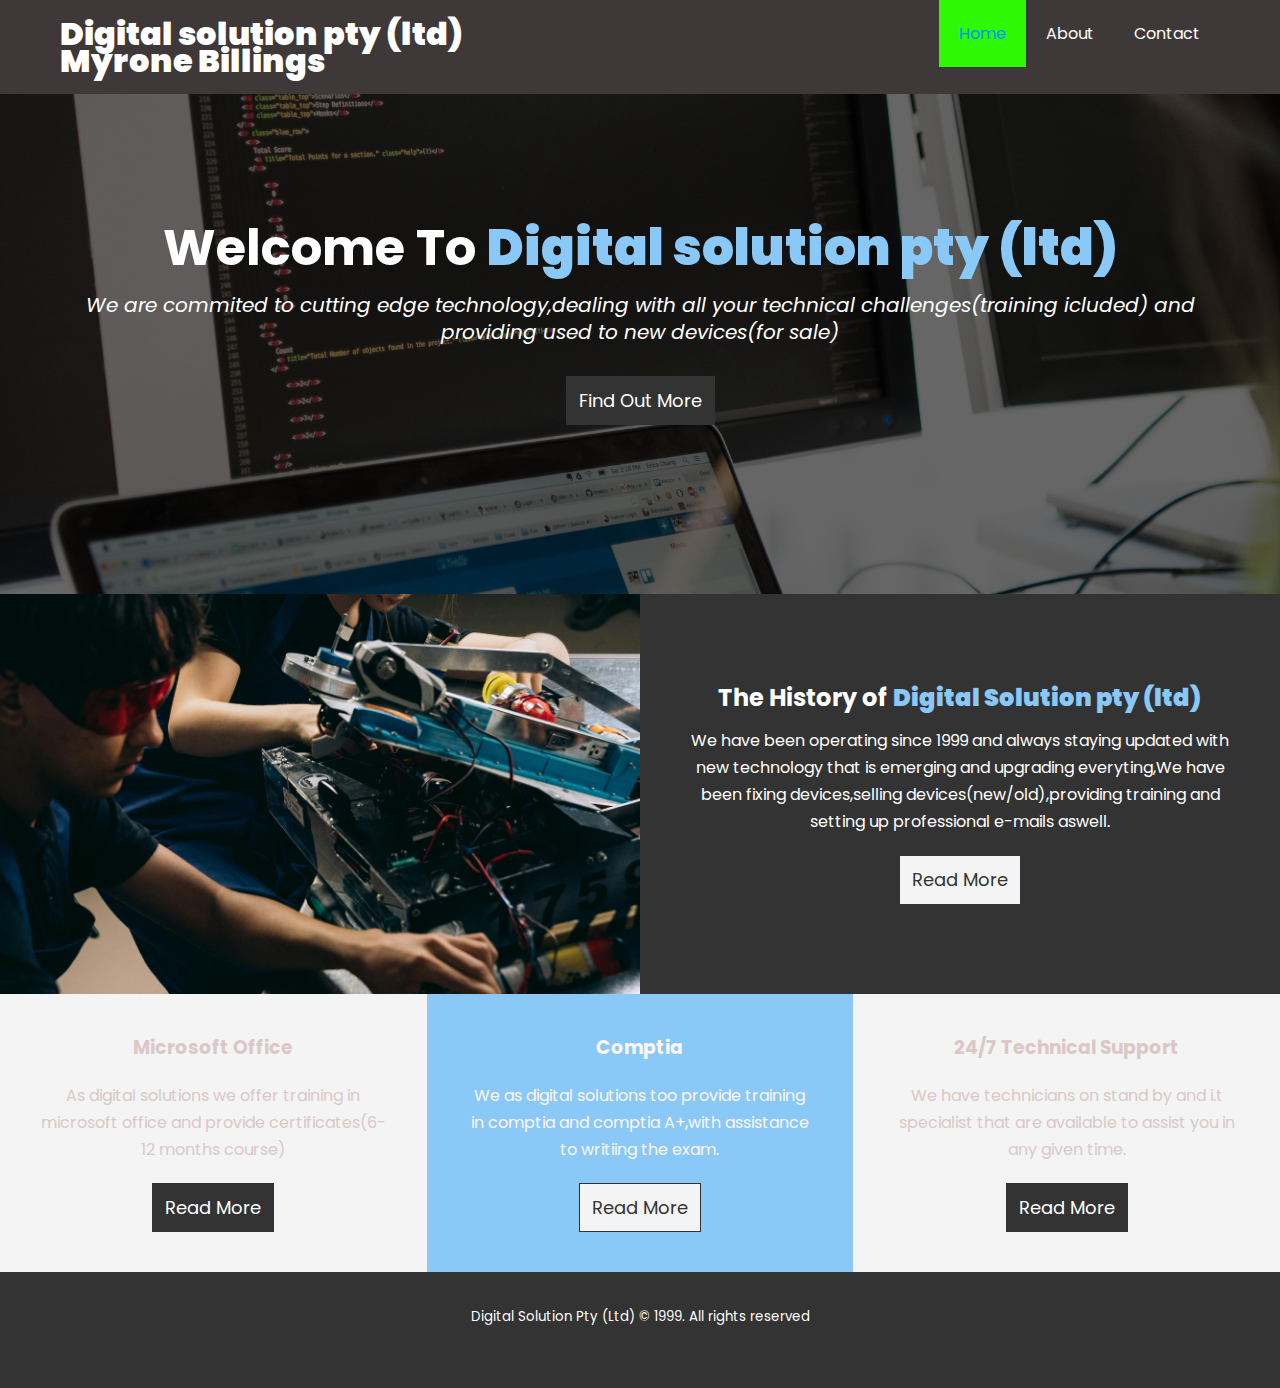
==== index.html @ f953b732 "Add files via upload" ====
<!DOCTYPE html>
<html lang="en">
<head>
    <meta charset="UTF-8">
    <meta http-equiv="X-UA-Compatible" content="IE=edge">
    <meta name="viewport" content="width=device-width, initial-scale=1.0">
    <link rel="stylesheet" href="https://cdnjs.cloudflare.com/ajax/libs/font-awesome/5.15.3/css/all.min.css" integrity="sha512-iBBXm8fW90+nuLcSKlbmrPcLa0OT92xO1BIsZ+ywDWZCvqsWgccV3gFoRBv0z+8dLJgyAHIhR35VZc2oM/gI1w==" crossorigin="anonymous" referrerpolicy="no-referrer" />
    <link rel="preconnect" href="https://fonts.googleapis.com">
    <link rel="preconnect" href="https://fonts.gstatic.com" crossorigin>
    <link href="https://fonts.googleapis.com/css2?family=Poppins:wght@300&display=swap" rel="stylesheet">
    <link rel="stylesheet" href="css/main.css">
    <title>Myrone Billings | Home</title>
</head>
<body>
    <header id="main-header">
        <nav>
            <div class="container">
                <h1 class="logo"><a href="index.html"><b>Digital solution pty (ltd)<br>Myrone Billings
                </b></a></h1>
                <ul class="navbar">
                    <li><a href="index.html" class="active">Home</a></li>
                    <li><a href="about.html">About</a></li>
                    <li><a href="contact.html">Contact</a></li>
                </ul>
            </div>
        </nav>
        <section id="banner">
            <div class="container">
                <h1 class="main-header">Welcome To <span class="text-primary"><b>Digital solution pty (ltd)</b></span></h1>
                <p class="lead"><i>We are commited to cutting edge technology,dealing with all your technical challenges(training icluded) and providing used to new devices(for sale)</i></p>
                <a href="about.html" class="btn">Find Out More</a>
            </div>
        </section>
    </header>
    <section id="info">
        <div class="info-image"></div>
        <div class="info-text">
            <h2>The History of <span class="text-primary"><b>Digital Solution pty (ltd)</b></span></h2>
            <p>We have been operating since 1999 and always staying updated with new technology that is emerging and upgrading everyting,We have been fixing devices,selling devices(new/old),providing training and setting up professional e-mails aswell.</p>
            <a href="about.html" class="btn btn-light">Read More</a>
        </div>
    </section>
    <div class="clear"></div>
    <section id="features">
        <div class="box bg-light">
            <h3>Microsoft Office</h3>
            <i class="fa fa-laptop-code fa-3x"></i>
            <p>As digital solutions we offer training in microsoft office and provide certificates(6-12 months course)</p>
            <a href="#" class="btn">Read More</a>
        </div>
        <div class="box bg-primary">
            <h3>Comptia</h3>
            <i class="fa fa-chart-line fa-3x"></i>
            <p>We as digital solutions too provide training in comptia and comptia A+,with assistance to writiing the exam.</p>
            <a href="#" class="btn btn-light">Read More</a>
        </div>
        <div class="box bg-light">
            <h3>24/7 Technical Support</h3>
            <i class="fa fa-clock fa-3x"></i>
            <p>We have technicians on stand by and i.t specialist that are available to assist you in any given time.</p>
            <a href="#" class="btn">Read More</a>
        </div>
    </section>
    <div class="clear"></div>
    <footer class="bg-dark">
        <small>Digital Solution Pty (Ltd)  &copy; 1999. All rights reserved</small><br>
        <a href="#"><i class="fab fa-facebook-f"></i></a>&nbsp; &nbsp;
        <a href="#"><i class="fab fa-twitter"></i></a> &nbsp; &nbsp;
        <a href="#"><i class="fab fa-linkedin"></i></a>
    </footer>
</body>
</html>
---- css/main.css ----
* {
    margin: 0;
    padding: 0;
    box-sizing: border-box;
}

body {
    font-family: 'Poppins', sans-serif;
    line-height: 1.7em;
}

h1, h2, h3, p {
    padding-bottom: 20px;
}

/* Utility classes */
.container {
    max-width: 1200px;
    margin: auto;
    padding: 0 20px;
    overflow: auto;
}

.text-primary {
    color: #8ac8f7;
}

.lead {
    font-size: 20px;
}

.btn {
    background-color: #333;
    color: #fff;
    font-size: 18px;
    display: inline-block;
    padding: 10px 12px;
    border: 1px solid #333;
    cursor: pointer;
}

.btn:hover {
    background-color:#8ac8f7;
    color: #f7f9f8; 
}

.btn-light {
    background-color: #f4f4f4;
    color: #333;
}

.bg-dark {
    background-color: #333;
    color: #fff;
}

.bg-light {
    background-color: #f4f4f4;
    color: #dac8c8;
}

.bg-primary {
    background-color:#8ac8f7;
    color: #fef7f7;
}
.lg-heading {
    font-size: 55px;
}

.clear {
    clear: both;
}

/* Vertical Padding */
.py-1 {
    padding: 10px 0;
}

.py-2 {
    padding: 20px 0;
}

.py-3 {
    padding: 30px 0;
}

a {
    text-decoration: none;
    color: #efeeee;
    margin: 0;
}

/* Navbar */
nav {
    background-color: #3e3838;
    overflow: auto;
    color: #fff;
}

nav a {
    color: #fff;
}

nav h1.logo {
    float: left;
    padding: 20px 0;
    color:#0892fc;
    
}

nav ul {
    float: right;
    list-style: none;
}

nav ul li {
    float: left;
}

nav ul li a {
    display: block;
    padding: 20px;
    text-align: center;
}

nav ul li a:hover,
nav ul li a.active {
    background-color: #2ff807;
    color: #0692fd;
}

/* Banner */
section#banner {
    background: linear-gradient(rgba(0,0,0,.6), rgba(0,0,0,.6)), url('../images/tech1.jpg') no-repeat center center/cover;
    height: 500px;
    color: #fff;
    text-align: center;
    padding-top: 110px;
}

section#banner h1 {
    font-size: 50px;
    padding: 30px;
}

section#banner p {
    padding-bottom: 30px;
}

/* Info Section */

section#info {
    background-color: #333;
    overflow: hidden;
    color: #fff;
    height: 400px;
}

.info-image, .info-text{
    width: 50%;
    float: left;
}

.info-image{
    background: url('../images/tech2.jpg') no-repeat center center/cover;
    min-height: 100%;
}

.info-text {
    padding: 90px 40px;
    text-align: center;
}

.info-text h2 {
    padding-bottom: 15px;
}

.info-text p {
    padding-bottom: 20px;
}

/* Feature Section */
.box {
    text-align: center;
    padding: 40px;
    width: 33.33%;
    float: left;
}

section#features .box i {
    padding-bottom: 20px;
}

/* About Page */
section#about {
    height: 400px;
    overflow: auto;
}

.about-text {
    width: 70%;
    float: left;
    height: auto;
}

.about-image img{
    display: block;
    padding-top: 53px;
    width: 30%;
    float: right;
    min-height: 70%;
}

section#testimonials {
    background: url('../videos/')no-repeat center center/cover;
    color: #fff;
    height: 560px;
    padding-top: 60px;

}

.video-container{
    position: fixed;
    top: 0;
    left: 0;
    width: 100%;
    height: 100%;
    z-index: -1;
}
section#testimonials h2 {
    text-align: center;
    font-size: 50px;
    padding-top: 20px;
}

section#testimonials .testimonial {
    margin: 40px;
    border-radius: 20px;
    opacity: .8;
}

section#testimonials .testimonial img {
    display: block;
    width: 100px;
    float: left;
    border-radius: 50%;
    margin-right: 10px;
}
section#testimonials .testimonial p {
    padding-top: 20px;
}

section#contact-form form label {
    display: block;
    margin-bottom: 5px;
}

section#contact-form form input, section#contact-form form textarea {
    width: 100%;
    padding: 10px;
    margin-bottom: 20px;
}

section#contact-form form textarea {
    height: 150px;
}

section#contact-form form input:focus,
section#contact-form form textarea:focus {
    outline: none;
    border: 2px solid #f7c08a;
}

section#contact-form form button {
    margin-bottom: 20px;
}
 .image-container{
    position: fixed;
    top: 0;
    left: 0;
    width: 50%;
    min-height: 100%;
    z-index: -1;
 }


/* Footer */
footer {
    padding: 30px;
    text-align: center;
}

footer a {
    color: #fff;
}
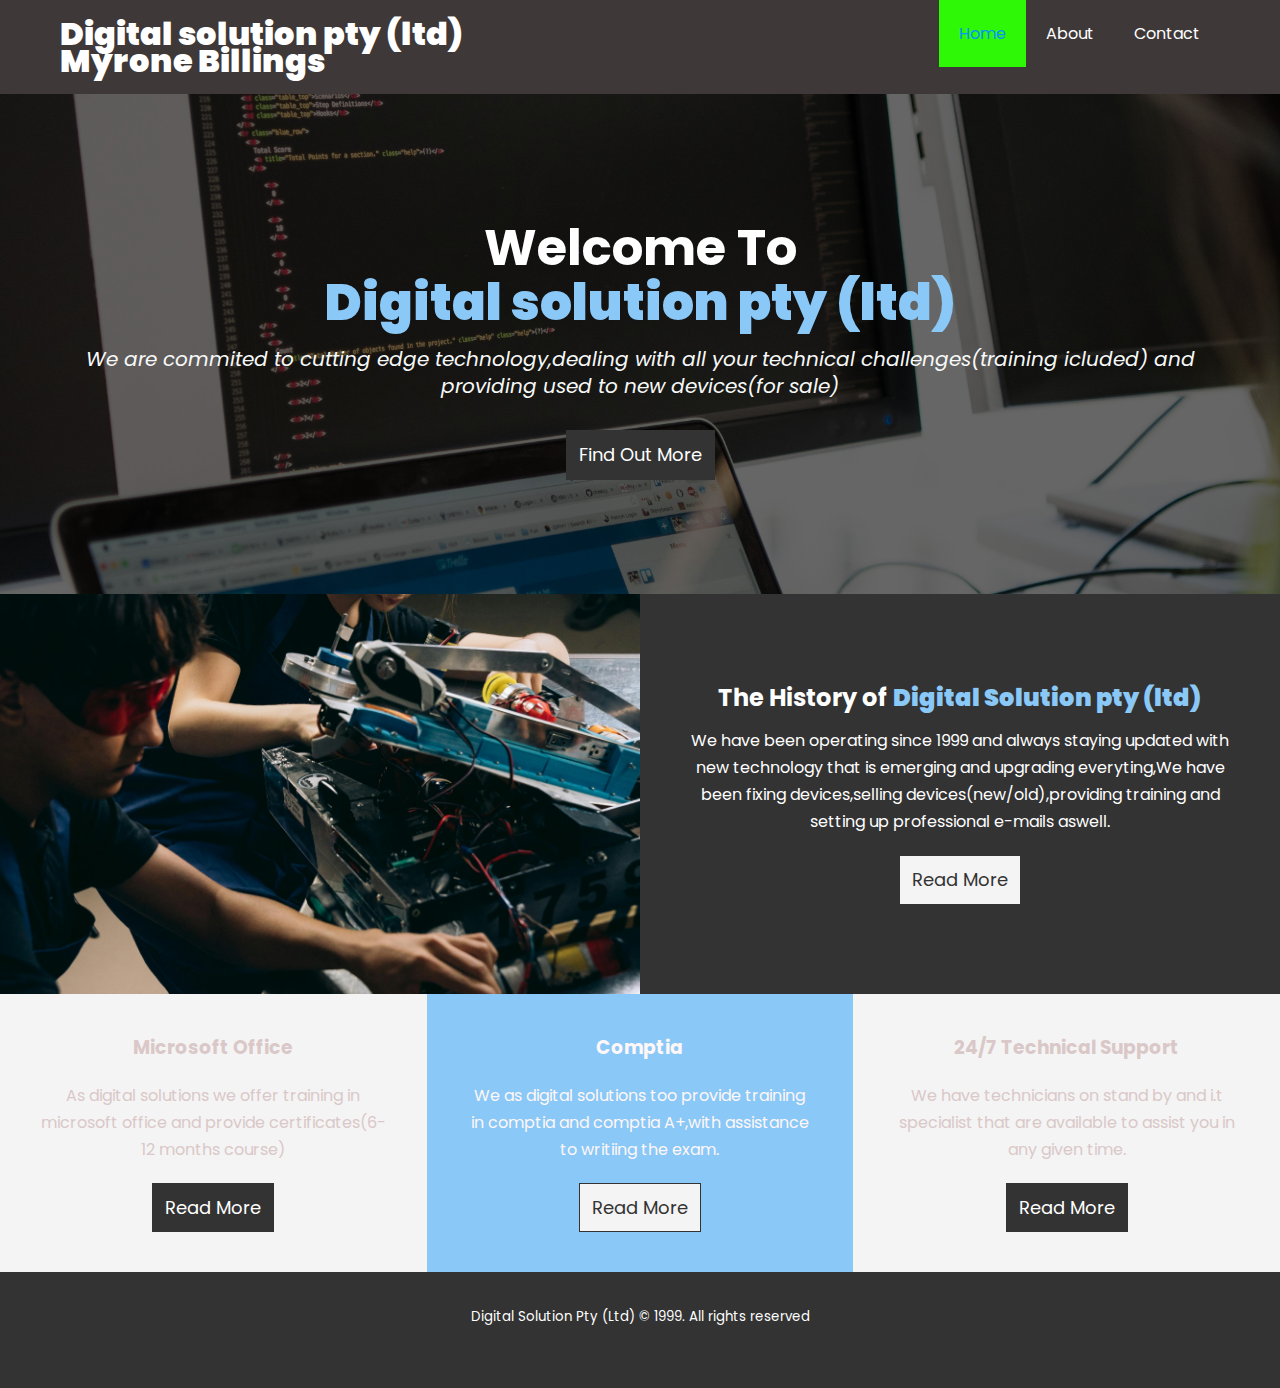
==== commit e657e6d5: "Update index.html" ====
--- a/index.html
+++ b/index.html
@@ -26,7 +26,7 @@
         </nav>
         <section id="banner">
             <div class="container">
-                <h1 class="main-header">Welcome To <span class="text-primary"><b>Digital solution pty (ltd)</b></span></h1>
+                <h1 class="main-header">Welcome To <span class="text-primary"><br><br><b>Digital solution pty (ltd)</b></span></h1>
                 <p class="lead"><i>We are commited to cutting edge technology,dealing with all your technical challenges(training icluded) and providing used to new devices(for sale)</i></p>
                 <a href="about.html" class="btn">Find Out More</a>
             </div>
@@ -69,4 +69,4 @@
         <a href="#"><i class="fab fa-linkedin"></i></a>
     </footer>
 </body>
-</html>+</html>
--- a/css/main.css
+++ b/css/main.css
@@ -27,6 +27,7 @@
 
 .lead {
     font-size: 20px;
+    color:#f7f9f8;
 }
 
 .btn {
@@ -283,6 +284,9 @@
     z-index: -1;
  }
 
+.form-group{
+    color:#f7f9f8;
+}
 
 /* Footer */
 footer {
